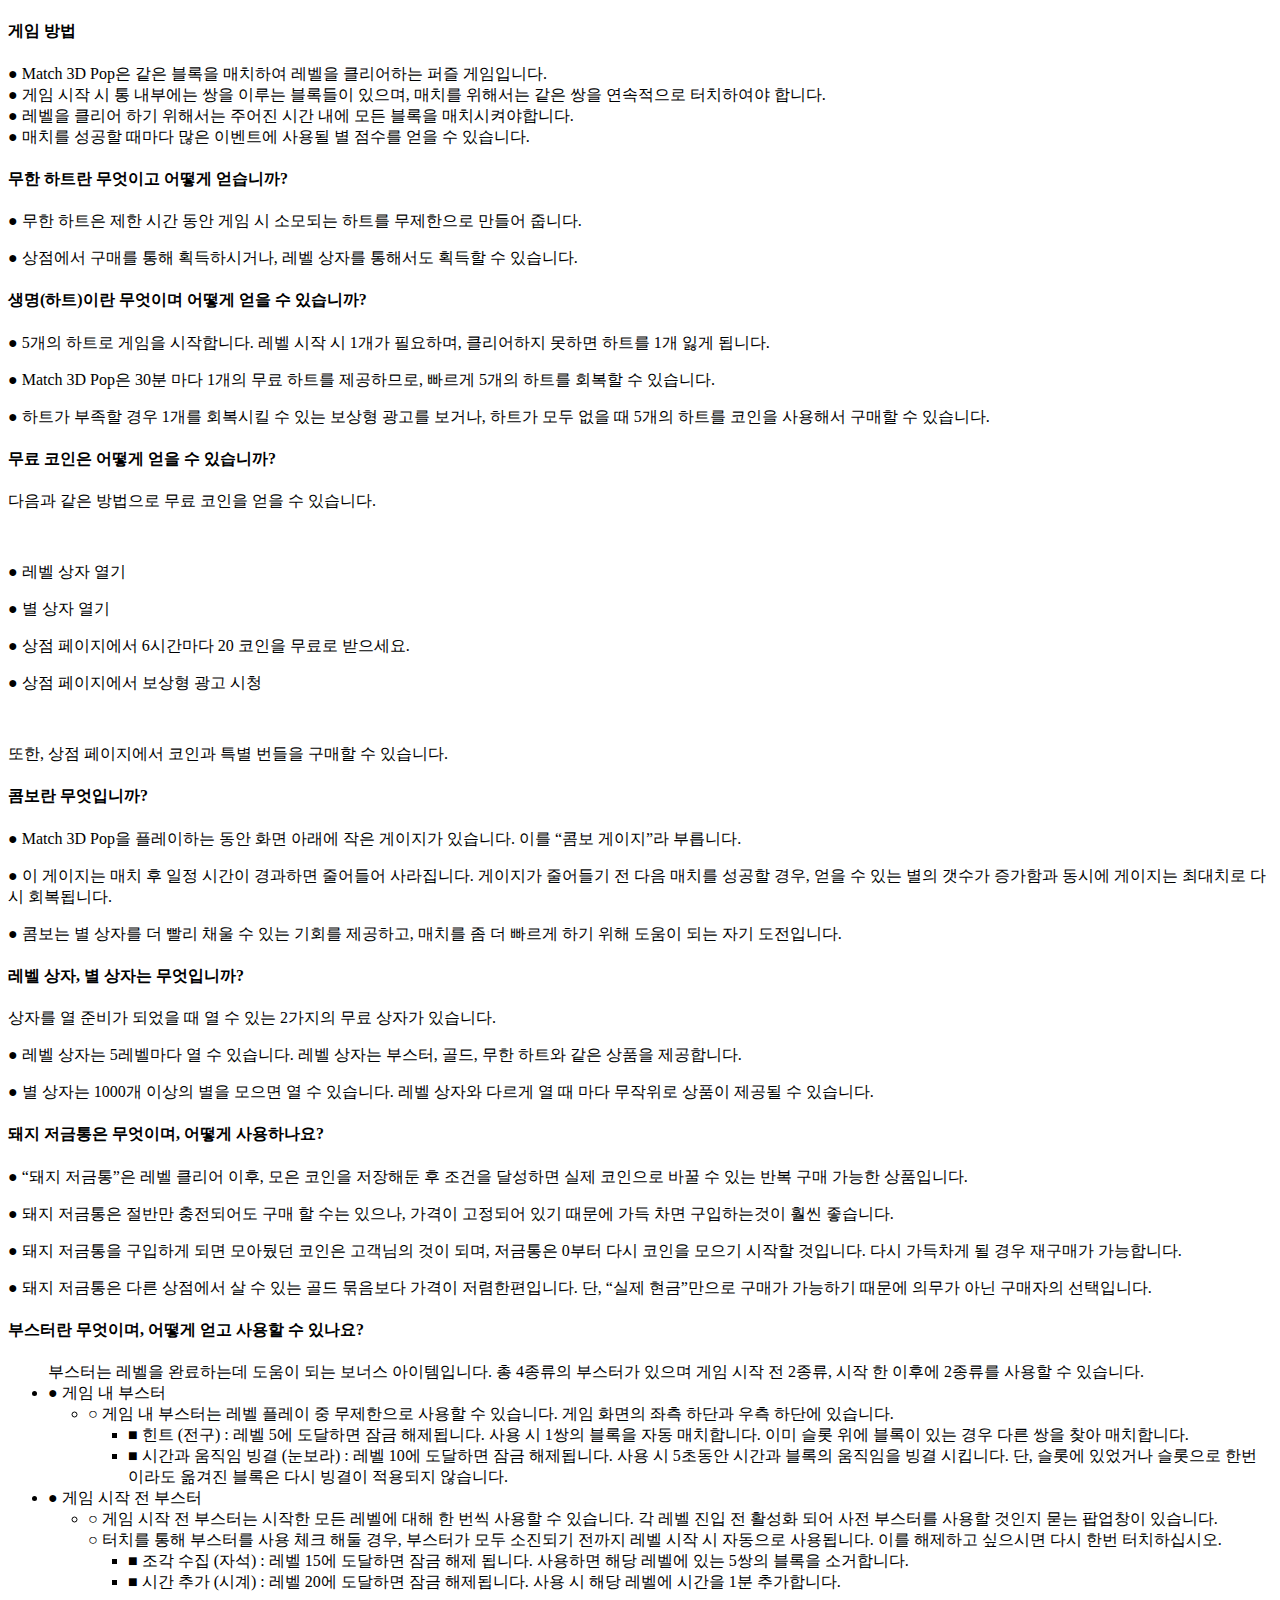
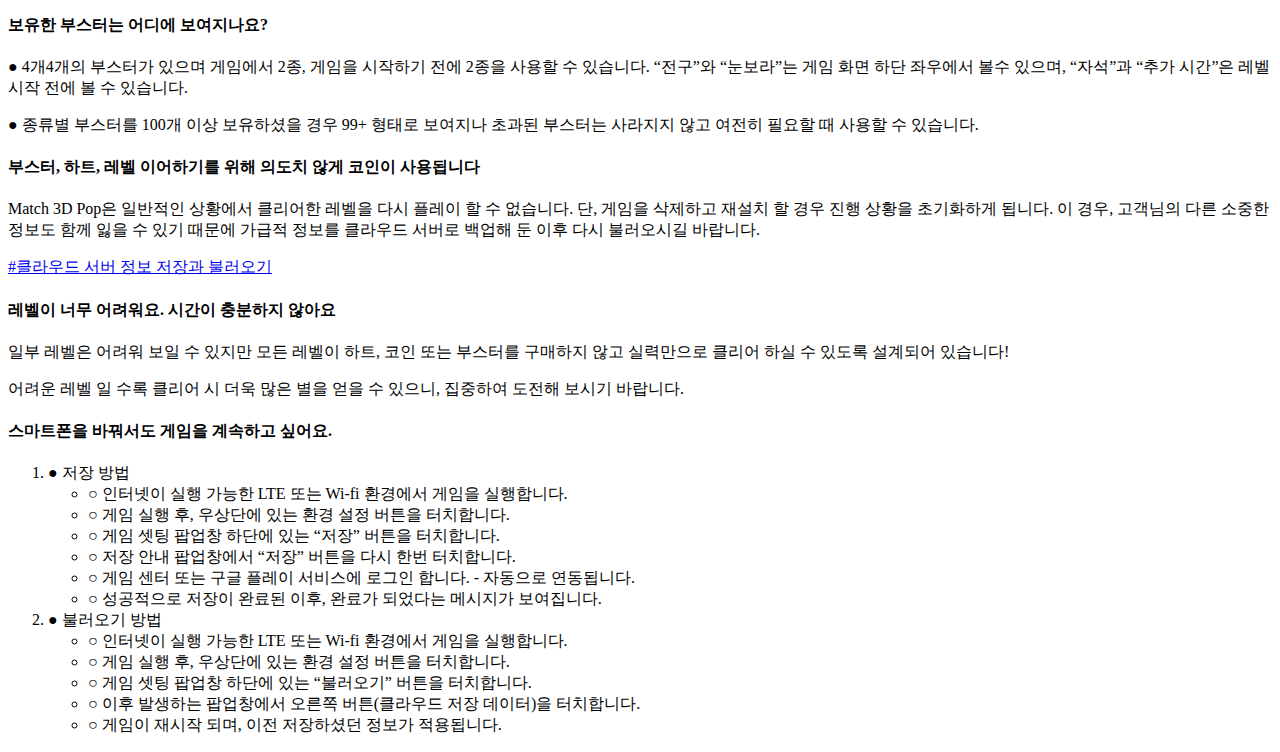
==== gameplay.html @ a3993f7c "forgot remove folder" ====
<!DOCTYPE html>
<html lang="ko">
<head>
    <meta charset="UTF-8">
    <meta http-equiv="X-UA-Compatible" content="IE=edge">
    <meta name="viewport" content="width=device-width, initial-scale=1.0">
    <title>Document</title>
    <script type="text/javascript" src="https://code.jquery.com/jquery-1.12.4.min.js"></script>
    <link rel="stylesheet" href="content-style.css">
    <script type="text/javascript" src="script.js"></script>
</head>
<body>
    <section id="content">

		<div id="accordion" class="accordion-container">
            <article class="content-entry">
                <h4 class="article-title"><i></i>게임 방법</h4>
                <div class="accordion-content">
                    <li>● <span class="coloring">Match 3D Pop</span>은 같은 블록을 매치하여 레벨을 클리어하는 퍼즐 게임입니다.</li>
                    <li>● 게임 시작 시 통 내부에는 쌍을 이루는 블록들이 있으며, 매치를 위해서는 같은 쌍을 연속적으로 터치하여야 합니다.</li>
                    <li>● 레벨을 클리어 하기 위해서는 주어진 시간 내에 모든 블록을 매치시켜야합니다.</li>
                    <li>● 매치를 성공할 때마다 많은 이벤트에 사용될 별 점수를 얻을 수 있습니다.</li>
                </div>
                <!--/.accordion-content-->
            </article>

            <article class="content-entry">
                <h4 class="article-title"><i></i>무한 하트란 무엇이고 어떻게 얻습니까?</h4>
                <div class="accordion-content">
                    <p>● 무한 하트은 제한 시간 동안 게임 시 소모되는 하트를 무제한으로 만들어 줍니다.</p>
                    <p>● 상점에서 구매를 통해 획득하시거나, 레벨 상자를 통해서도 획득할 수 있습니다.</p>
                </div>
                <!--/.accordion-content-->
            </article>

            <article class="content-entry">
                <h4 class="article-title"><i></i>생명(하트)이란 무엇이며 어떻게 얻을 수 있습니까?</h4>
                <div class="accordion-content">
                    <p>● 5개의 하트로 게임을 시작합니다. 레벨 시작 시 1개가 필요하며, 클리어하지 못하면 하트를 1개 잃게 됩니다.</p>
                    <p>● <span class="coloring">Match 3D Pop</span>은 <span class="coloring">30분</span> 마다 1개의 무료 하트를 제공하므로, 빠르게 5개의 하트를 회복할 수 있습니다.</p>
                    <p>● 하트가 부족할 경우 1개를 회복시킬 수 있는 보상형 광고를 보거나, 하트가 모두 없을 때 5개의 하트를 코인을 사용해서 구매할 수 있습니다.</p>
                </div>
                <!--/.accordion-content-->
            </article>

            <article class="content-entry">
                <h4 class="article-title"><i></i>무료 코인은 어떻게 얻을 수 있습니까?</h4>
                <div class="accordion-content">
                    <p>다음과 같은 방법으로 무료 코인을 얻을 수 있습니다.</p><br>
                    <p>●	레벨 상자 열기</p>
                    <p>●	별 상자 열기</p>
                    <p>●	상점 페이지에서 <span class="coloring">6시간마다 20 코인</span>을 무료로 받으세요.</p>
                    <p>●	상점 페이지에서 보상형 광고 시청</p><br>
                    <p>또한, 상점 페이지에서 코인과 특별 번들을 구매할 수 있습니다.</p>
                </div>
                <!--/.accordion-content-->
            </article>

            <article class="content-entry">
                <h4 class="article-title"><i></i>콤보란 무엇입니까?</h4>
                <div class="accordion-content">
                    <p>● <span class="coloring">Match 3D Pop</span>을 플레이하는 동안 화면 아래에 작은 게이지가 있습니다. 이를 “콤보 게이지”라 부릅니다.</p>
                    <p>● 이 게이지는 매치 후 일정 시간이 경과하면 줄어들어 사라집니다. 게이지가 줄어들기 전 다음 매치를 성공할 경우, 얻을 수 있는 별의 갯수가 증가함과 동시에 게이지는 최대치로 다시 회복됩니다.</p>
                    <p>● 콤보는 별 상자를 더 빨리 채울 수 있는 기회를 제공하고, 매치를 좀 더 빠르게 하기 위해 도움이 되는 자기 도전입니다.</p>
                </div>
                <!--/.accordion-content-->
            </article>

            <article class="content-entry">
                <h4 class="article-title"><i></i>레벨 상자, 별 상자는 무엇입니까?</h4>
                <div class="accordion-content">
                    <p>상자를 열 준비가 되었을 때 열 수 있는 2가지의 무료 상자가 있습니다.</p>
                    <p>● 레벨 상자는 <span class="coloring">5레벨</span>마다 열 수 있습니다. 레벨 상자는 부스터, 골드, 무한 하트와 같은 상품을 제공합니다.</p>
                    <p>● 별 상자는 <span class="coloring">1000개</span> 이상의 별을 모으면 열 수 있습니다. 레벨 상자와 다르게 열 때 마다 무작위로 상품이 제공될 수 있습니다.</p>
                </div>
                <!--/.accordion-content-->
            </article>

            <article class="content-entry">
                <h4 class="article-title"><i></i>돼지 저금통은 무엇이며, 어떻게 사용하나요?</h4>
                <div class="accordion-content">
                    <p>● “돼지 저금통”은 레벨 클리어 이후, 모은 코인을 저장해둔 후 조건을 달성하면 실제 코인으로 바꿀 수 있는 반복 구매 가능한 상품입니다.</p>
                    <p>● 돼지 저금통은 절반만 충전되어도 구매 할 수는 있으나, 가격이 고정되어 있기 때문에 가득 차면 구입하는것이 훨씬 좋습니다.</p>
                    <p>● 돼지 저금통을 구입하게 되면 모아뒀던 코인은 고객님의 것이 되며, 저금통은 0부터 다시 코인을 모으기 시작할 것입니다. 다시 가득차게 될 경우 재구매가 가능합니다.</p>
                    <p>● 돼지 저금통은 다른 상점에서 살 수 있는 골드 묶음보다 가격이 저렴한편입니다. 단, “실제 현금”만으로 구매가 가능하기 때문에 의무가 아닌 구매자의 선택입니다.</p>
                </div>
                <!--/.accordion-content-->
            </article>

            <article class="content-entry">
                <h4 class="article-title"><i></i>부스터란 무엇이며, 어떻게 얻고 사용할 수 있나요?</h4>
                <div class="accordion-content">
                    <ul>
                        부스터는 레벨을 완료하는데 도움이 되는 보너스 아이템입니다. <span class="coloring">총 4종류</span>의 부스터가 있으며 게임 시작 전 <span class="coloring">2종류</span>, 시작 한 이후에 2종류를 사용할 수 있습니다.

                        <li>●	게임 내 부스터</li>
                        <ul>
                            <li>○	게임 내 부스터는 레벨 플레이 중 무제한으로 사용할 수 있습니다. 게임 화면의 좌측 하단과 우측 하단에 있습니다.</li>
                            <ul>    
                                <li>■	힌트 (전구) : <span class="coloring">레벨 5</span>에 도달하면 잠금 해제됩니다. 사용 시 1쌍의 블록을 자동 매치합니다. 이미 슬롯 위에 블록이 있는 경우 다른 쌍을 찾아 매치합니다.</li>
                                <li>■	시간과 움직임 빙결 (눈보라) : <span class="coloring">레벨 10</span>에 도달하면 잠금 해제됩니다. 사용 시 <span class="coloring">5초</span>동안 시간과 블록의 움직임을 빙결 시킵니다. 단, 슬롯에 있었거나 슬롯으로 한번이라도 옮겨진 블록은 다시 빙결이 적용되지 않습니다.</li>
                            </ul>
                        </ul>
                        <li>●	게임 시작 전 부스터</li>
                        <ul>
                            <li>○	게임 시작 전 부스터는 시작한 모든 레벨에 대해 한 번씩 사용할 수 있습니다. 각 레벨 진입 전 활성화 되어 사전 부스터를 사용할 것인지 묻는 팝업창이 있습니다.</li>
                            <il>○	터치를 통해 부스터를 사용 체크 해둘 경우, 부스터가 모두 소진되기 전까지 레벨 시작 시 자동으로 사용됩니다. 이를 해제하고 싶으시면 다시 한번 터치하십시오.</il>
                            <ul>
                                <li>■	조각 수집 (자석) : <span class="coloring">레벨 15</span>에 도달하면 잠금 해제 됩니다. 사용하면 해당 레벨에 있는 <span class="coloring">5쌍</span>의 블록을 소거합니다.</li>
                                <li>■	시간 추가 (시계) : <span class="coloring">레벨 20</span>에 도달하면 잠금 해제됩니다. 사용 시 해당 레벨에 시간을 <span class="coloring">1분</span> 추가합니다.</li>
                            </ul>
                        </ul>
                    </ul>
                </div>
                <!--/.accordion-content-->
            </article>

            <article class="content-entry">
                <h4 class="article-title"><i></i>보유한 부스터는 어디에 보여지나요?</h4>
                <div class="accordion-content">
                    <p>● <span class="coloring">4개</span>4개의 부스터가 있으며 게임에서 <span class="coloring">2종</span>, 게임을 시작하기 전에 2종을 사용할 수 있습니다. “전구”와 “눈보라”는 게임 화면 하단 좌우에서 볼수 있으며, “자석”과 “추가 시간”은 레벨 시작 전에 볼 수 있습니다.</>
                    <p>● 종류별 부스터를 100개 이상 보유하셨을 경우 99+ 형태로 보여지나 초과된 부스터는 사라지지 않고 여전히 필요할 때 사용할 수 있습니다.</p>
                </div>
                <!--/.accordion-content-->
            </article>

            <article class="content-entry">
                <h4 class="article-title"><i></i>부스터, 하트, 레벨 이어하기를 위해 의도치 않게 코인이 사용됩니다</h4>
                <div class="accordion-content">
                    <p><span class="coloring">Match 3D Pop</span>은 일반적인 상황에서 클리어한 레벨을 다시 플레이 할 수 없습니다.
                        단, 게임을 삭제하고 재설치 할 경우 진행 상황을 초기화하게 됩니다.
    
                        이 경우, 고객님의 다른 소중한 정보도 함께 잃을 수 있기 때문에 가급적 정보를 클라우드 서버로 백업해 둔 이후 다시 불러오시길 바랍니다.</p>
    
                        <p><a href="#">#클라우드 서버 정보 저장과 불러오기</a></p>
                </div>
                <!--/.accordion-content-->
            </article>

            <article class="content-entry">
                <h4 class="article-title"><i></i>레벨이 너무 어려워요. 시간이 충분하지 않아요</h4>
                <div class="accordion-content">
                    <p>일부 레벨은 어려워 보일 수 있지만 모든 레벨이 하트, 코인 또는 부스터를 구매하지 않고 실력만으로 클리어 하실 수 있도록 설계되어 있습니다!</p>
                    <p>어려운 레벨 일 수록 클리어 시 더욱 많은 별을 얻을 수 있으니, 집중하여 도전해 보시기 바랍니다.</p>
                </div>
                <!--/.accordion-content-->
            </article>

            <article class="content-entry">
                <h4 class="article-title"><i></i>스마트폰을 바꿔서도 게임을 계속하고 싶어요.</h4>
                <div class="accordion-content">
                    <ol>
                        <li>●	저장 방법</li>
                            <ul>
                                <li>○	인터넷이 실행 가능한 LTE 또는 Wi-fi 환경에서 게임을 실행합니다.</li>
                                <li>○	게임 실행 후, 우상단에 있는 환경 설정 버튼을 터치합니다.</li>
                                <li>○	게임 셋팅 팝업창 하단에 있는 “저장” 버튼을 터치합니다.</li>
                                <li>○	저장 안내 팝업창에서 “저장” 버튼을 다시 한번 터치합니다.</li>
                                <li>○	게임 센터 또는 구글 플레이 서비스에 로그인 합니다. - 자동으로 연동됩니다.</li>
                                <li>○	성공적으로 저장이 완료된 이후, 완료가 되었다는 메시지가 보여집니다.</li>
                            </ul>
                        <li>●	불러오기 방법</li>
                            <ul>
                                <li>○	인터넷이 실행 가능한 LTE 또는 Wi-fi 환경에서 게임을 실행합니다.</li>
                                <li>○	게임 실행 후, 우상단에 있는 환경 설정 버튼을 터치합니다.</li>
                                <li>○	게임 셋팅 팝업창 하단에 있는 “불러오기” 버튼을 터치합니다.</li>
                                <li>○	이후 발생하는 팝업창에서 오른쪽 버튼(클라우드 저장 데이터)을 터치합니다.</li>
                                <li>○	게임이 재시작 되며, 이전 저장하셨던 정보가 적용됩니다.</li>
                            </ul>
                        </ol>
                </div>
                <!--/.accordion-content-->
            </article>
		</div>
		<!--/#accordion-->
    </section>
    <footer></footer>
</body>
</html>
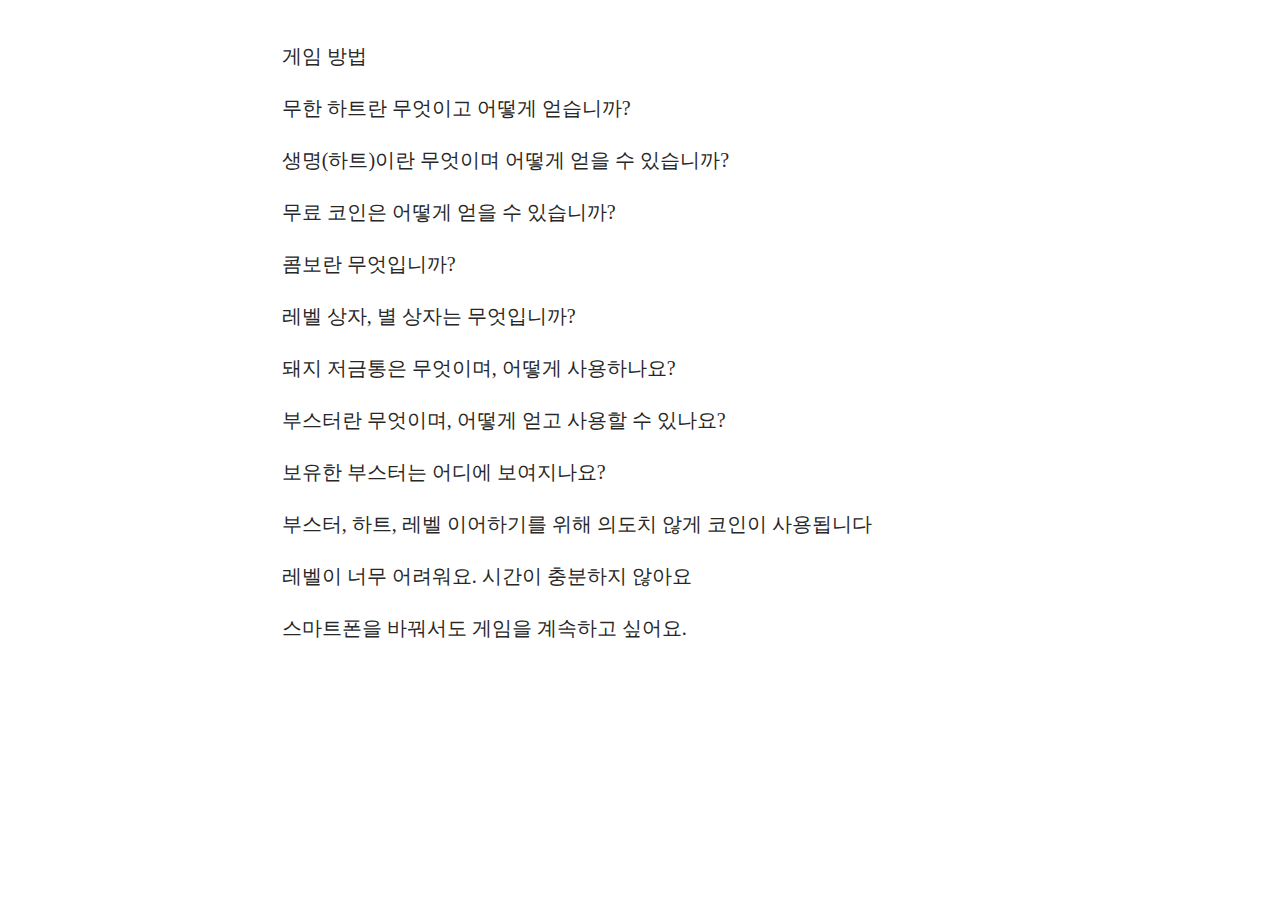
==== commit 9bd1882c: "Add files via upload" ====
--- a/gameplay.html
+++ b/gameplay.html
@@ -5,9 +5,9 @@
     <meta http-equiv="X-UA-Compatible" content="IE=edge">
     <meta name="viewport" content="width=device-width, initial-scale=1.0">
     <title>Document</title>
-    <script type="text/javascript" src="https://code.jquery.com/jquery-1.12.4.min.js"></script>
-    <link rel="stylesheet" href="content-style.css">
-    <script type="text/javascript" src="script.js"></script>
+    <script type="text/javascript" src="jquery-1.12.3.js"></script>
+    <link rel="stylesheet" href="/content-style.css">
+    <script type="text/javascript" src="/script.js"></script>
 </head>
 <body>
     <section id="content">
@@ -176,4 +176,4 @@
     </section>
     <footer></footer>
 </body>
-</html>
+</html>--- a/content-style.css
+++ b/content-style.css
@@ -0,0 +1,93 @@
+.accordion-container {
+  position: relative;
+  width: 100%;
+  /* border: 1px solid #0079c1; */
+  border-top: none;
+  outline: 0;
+  cursor: pointer;
+}
+
+.accordion-container .article-title {
+  display: block;
+  position: relative;
+  margin: 0;
+  padding: 0.625em 0.625em 0.625em 2em;
+  /* border-top: 1px solid #0079c1; */
+  font-size: 1.25em;
+  font-weight: normal;
+  color: rgb(39, 39, 39);
+  cursor: pointer;
+}
+
+.accordion-container .article-title:hover,
+.accordion-container .article-title:active,
+.accordion-container .content-entry.open .article-title {
+  /* background-color: #00aaa7; */
+  color: rgb(39, 39, 39);
+  font-weight: bold;
+}
+
+.accordion-container .article-title:hover i:before,
+.accordion-container .article-title:hover i:active,
+.accordion-container .content-entry.open i {
+  color: white;
+}
+
+.accordion-container .content-entry i {
+  position: absolute;
+  top: 3px;
+  left: 12px;
+  font-style: normal;
+  font-size: 1.625em;
+  /* sans-serif; */
+  color: #0079c1;
+}
+
+/* .accordion-container .content-entry i:before {
+  content: "+ ";
+} */
+
+/* .accordion-container .content-entry.open i:before {
+  content: "- ";
+} */
+
+.accordion-content {
+  display: none;
+  padding-left: 2.3125em;
+}
+/* This stuff is just for the Codepen demo */
+
+#content {
+  width: 100%;
+}
+
+.accordion-container,
+#description {
+  width: 90%;
+  margin: 1.875em auto;
+}
+
+#description p {
+  line-height: 1.5;
+}
+
+#description h2 {
+  text-align: center;
+}
+
+@media all and (min-width: 860px) {
+  #content {
+    width: 70%;
+    margin: 0 auto;
+  }
+}
+
+footer {
+  height: 80px;
+}
+
+ul,
+ol,
+li {
+  list-style: none;
+}
